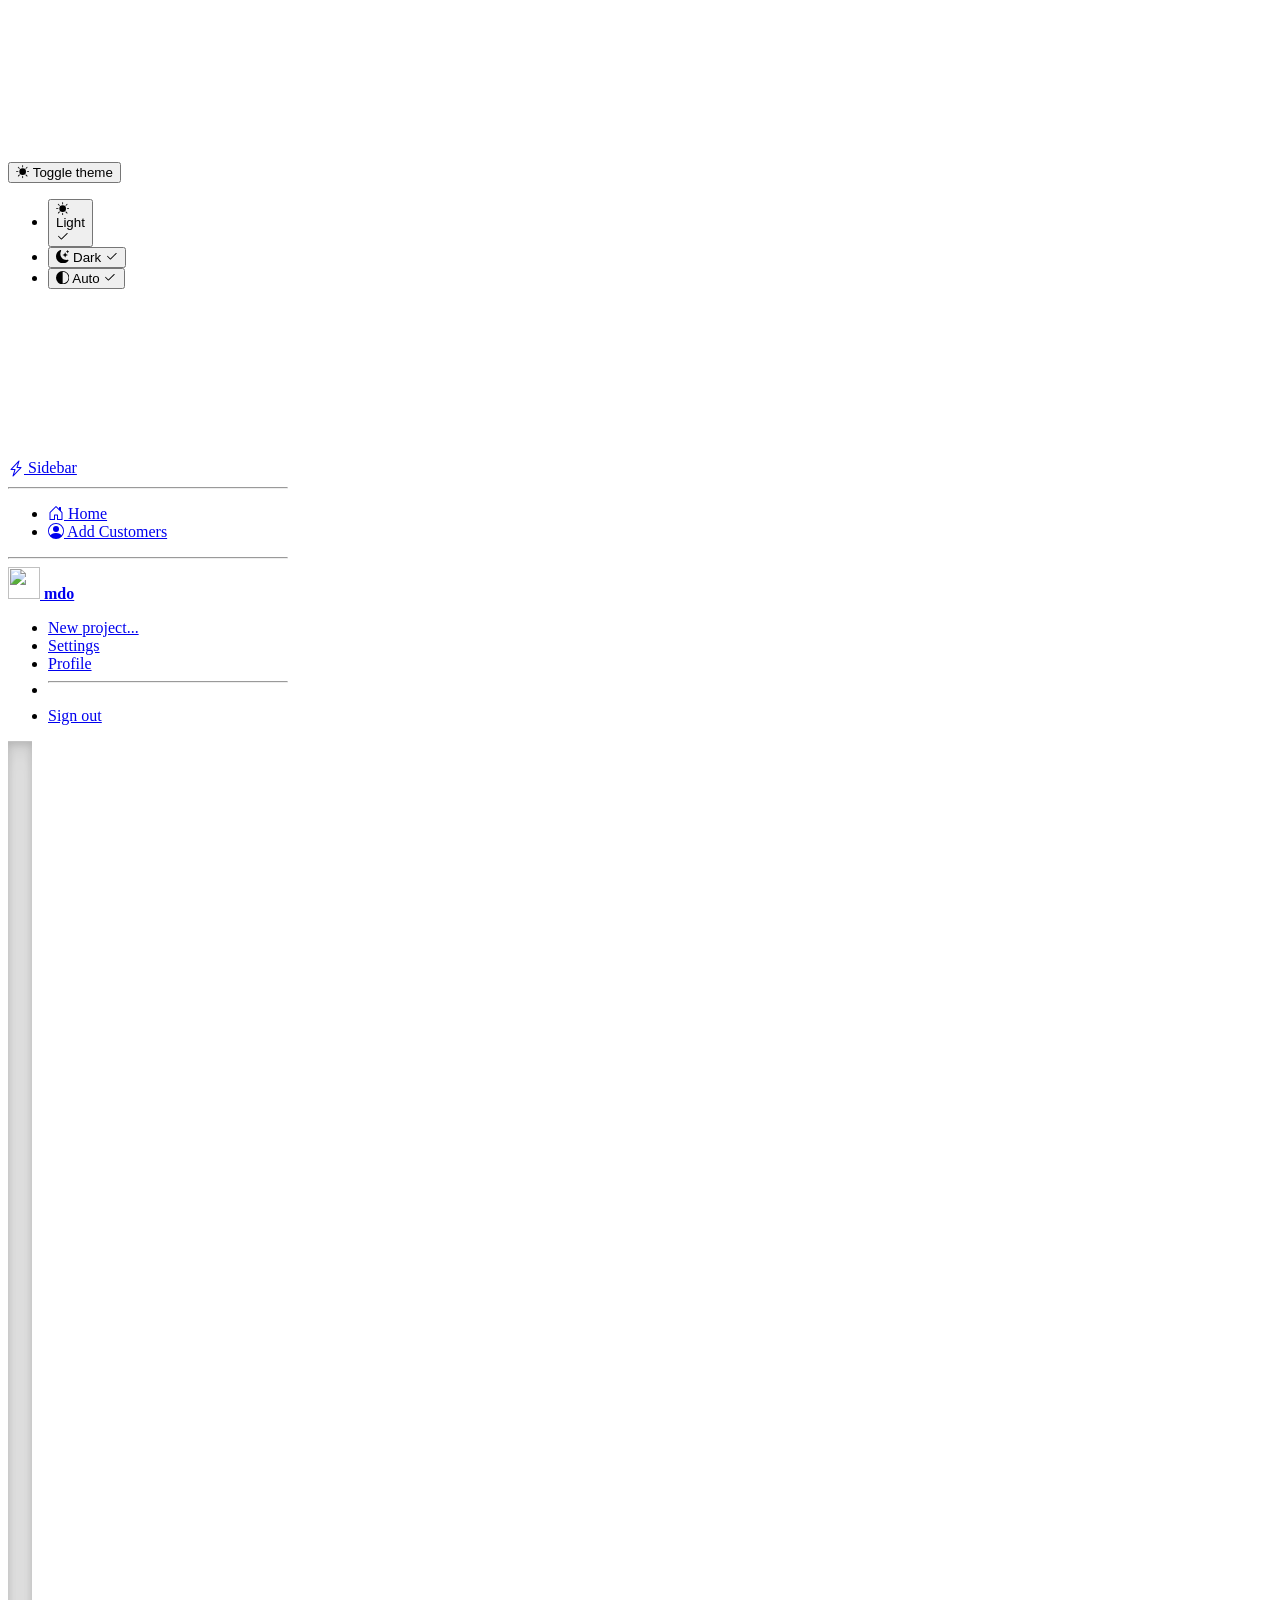
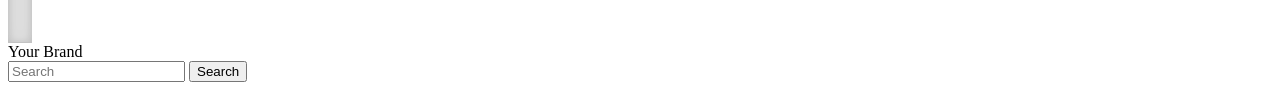
==== customer project/screens/add.html @ c03ac045 "home page" ====
<!doctype html>
<html lang="en" data-bs-theme="auto">
  <head>
    <meta charset="utf-8" />
    <meta name="viewport" content="width=device-width, initial-scale=1" />
    <meta name="description" content="" />
    <meta
      name="author"
      content="Mark Otto, Jacob Thornton, and Bootstrap contributors"
    />
    <meta name="generator" content="Astro v5.13.2" />
    <title>Customer project</title>

    <link
      rel="stylesheet"
      href="../bootstrap-icons-1.13.1/bootstrap-icons.min.css"
    />

    <link
      rel="canonical"
      href="https://getbootstrap.com/docs/5.3/examples/sidebars/"
    />
    <script src="../js/color-modes.js"></script>
    <link href="../css/bootstrap.min.css" rel="stylesheet" />
    <meta name="theme-color" content="#712cf9" />
    <link href="../css/sidebars.css" rel="stylesheet" />
    <style>
      .bd-placeholder-img {
        font-size: 1.125rem;
        text-anchor: middle;
        -webkit-user-select: none;
        -moz-user-select: none;
        user-select: none;
      }
      @media (min-width: 768px) {
        .bd-placeholder-img-lg {
          font-size: 3.5rem;
        }
      }
      .b-example-divider {
        width: 100%;
        height: 3rem;
        background-color: #0000001a;
        border: solid rgba(0, 0, 0, 0.15);
        border-width: 1px 0;
        box-shadow:
          inset 0 0.5em 1.5em #0000001a,
          inset 0 0.125em 0.5em #00000026;
      }
      .b-example-vr {
        flex-shrink: 0;
        width: 1.5rem;
        height: 100vh;
      }
      .bi {
        vertical-align: -0.125em;
        fill: currentColor;
      }
      .nav-scroller {
        position: relative;
        z-index: 2;
        height: 2.75rem;
        overflow-y: hidden;
      }
      .nav-scroller .nav {
        display: flex;
        flex-wrap: nowrap;
        padding-bottom: 1rem;
        margin-top: -1px;
        overflow-x: auto;
        text-align: center;
        white-space: nowrap;
        -webkit-overflow-scrolling: touch;
      }
      .btn-bd-primary {
        --bd-violet-bg: #712cf9;
        --bd-violet-rgb: 112.520718, 44.062154, 249.437846;
        --bs-btn-font-weight: 600;
        --bs-btn-color: var(--bs-white);
        --bs-btn-bg: var(--bd-violet-bg);
        --bs-btn-border-color: var(--bd-violet-bg);
        --bs-btn-hover-color: var(--bs-white);
        --bs-btn-hover-bg: #6528e0;
        --bs-btn-hover-border-color: #6528e0;
        --bs-btn-focus-shadow-rgb: var(--bd-violet-rgb);
        --bs-btn-active-color: var(--bs-btn-hover-color);
        --bs-btn-active-bg: #5a23c8;
        --bs-btn-active-border-color: #5a23c8;
      }
      .bd-mode-toggle {
        z-index: 1500;
      }
      .bd-mode-toggle .bi {
        width: 1em;
        height: 1em;
      }
      .bd-mode-toggle .dropdown-menu .active .bi {
        display: block !important;
      }
    </style>
  </head>
  <body>
    <svg xmlns="http://www.w3.org/2000/svg" class="d-none">
      <symbol id="check2" viewBox="0 0 16 16">
        <path
          d="M13.854 3.646a.5.5 0 0 1 0 .708l-7 7a.5.5 0 0 1-.708 0l-3.5-3.5a.5.5 0 1 1 .708-.708L6.5 10.293l6.646-6.647a.5.5 0 0 1 .708 0z"
        ></path>
      </symbol>
      <symbol id="circle-half" viewBox="0 0 16 16">
        <path
          d="M8 15A7 7 0 1 0 8 1v14zm0 1A8 8 0 1 1 8 0a8 8 0 0 1 0 16z"
        ></path>
      </symbol>
      <symbol id="moon-stars-fill" viewBox="0 0 16 16">
        <path
          d="M6 .278a.768.768 0 0 1 .08.858 7.208 7.208 0 0 0-.878 3.46c0 4.021 3.278 7.277 7.318 7.277.527 0 1.04-.055 1.533-.16a.787.787 0 0 1 .81.316.733.733 0 0 1-.031.893A8.349 8.349 0 0 1 8.344 16C3.734 16 0 12.286 0 7.71 0 4.266 2.114 1.312 5.124.06A.752.752 0 0 1 6 .278z"
        ></path>
        <path
          d="M10.794 3.148a.217.217 0 0 1 .412 0l.387 1.162c.173.518.579.924 1.097 1.097l1.162.387a.217.217 0 0 1 0 .412l-1.162.387a1.734 1.734 0 0 0-1.097 1.097l-.387 1.162a.217.217 0 0 1-.412 0l-.387-1.162A1.734 1.734 0 0 0 9.31 6.593l-1.162-.387a.217.217 0 0 1 0-.412l1.162-.387a1.734 1.734 0 0 0 1.097-1.097l.387-1.162zM13.863.099a.145.145 0 0 1 .274 0l.258.774c.115.346.386.617.732.732l.774.258a.145.145 0 0 1 0 .274l-.774.258a1.156 1.156 0 0 0-.732.732l-.258.774a.145.145 0 0 1-.274 0l-.258-.774a1.156 1.156 0 0 0-.732-.732l-.774-.258a.145.145 0 0 1 0-.274l.774-.258c.346-.115.617-.386.732-.732L13.863.1z"
        ></path>
      </symbol>
      <symbol id="sun-fill" viewBox="0 0 16 16">
        <path
          d="M8 12a4 4 0 1 0 0-8 4 4 0 0 0 0 8zM8 0a.5.5 0 0 1 .5.5v2a.5.5 0 0 1-1 0v-2A.5.5 0 0 1 8 0zm0 13a.5.5 0 0 1 .5.5v2a.5.5 0 0 1-1 0v-2A.5.5 0 0 1 8 13zm8-5a.5.5 0 0 1-.5.5h-2a.5.5 0 0 1 0-1h2a.5.5 0 0 1 .5.5zM3 8a.5.5 0 0 1-.5.5h-2a.5.5 0 0 1 0-1h2A.5.5 0 0 1 3 8zm10.657-5.657a.5.5 0 0 1 0 .707l-1.414 1.415a.5.5 0 1 1-.707-.708l1.414-1.414a.5.5 0 0 1 .707 0zm-9.193 9.193a.5.5 0 0 1 0 .707L3.05 13.657a.5.5 0 0 1-.707-.707l1.414-1.414a.5.5 0 0 1 .707 0zm9.193 2.121a.5.5 0 0 1-.707 0l-1.414-1.414a.5.5 0 0 1 .707-.707l1.414 1.414a.5.5 0 0 1 0 .707zM4.464 4.465a.5.5 0 0 1-.707 0L2.343 3.05a.5.5 0 1 1 .707-.707l1.414 1.414a.5.5 0 0 1 0 .708z"
        ></path>
      </symbol>
    </svg>
    <div
      class="dropdown position-fixed bottom-0 end-0 mb-3 me-3 bd-mode-toggle"
    >
      <button
        class="btn btn-bd-primary py-2 dropdown-toggle d-flex align-items-center"
        id="bd-theme"
        type="button"
        aria-expanded="false"
        data-bs-toggle="dropdown"
        aria-label="Toggle theme (auto)"
      >
        <svg class="bi my-1 theme-icon-active" aria-hidden="true">
          <use href="#circle-half"></use>
        </svg>
        <span class="visually-hidden" id="bd-theme-text">Toggle theme</span>
      </button>
      <ul
        class="dropdown-menu dropdown-menu-end shadow"
        aria-labelledby="bd-theme-text"
      >
        <li>
          <button
            type="button"
            class="dropdown-item d-flex align-items-center"
            data-bs-theme-value="light"
            aria-pressed="false"
          >
            <svg class="bi me-2 opacity-50" aria-hidden="true">
              <use href="#sun-fill"></use>
            </svg>
            Light
            <svg class="bi ms-auto d-none" aria-hidden="true">
              <use href="#check2"></use>
            </svg>
          </button>
        </li>
        <li>
          <button
            type="button"
            class="dropdown-item d-flex align-items-center"
            data-bs-theme-value="dark"
            aria-pressed="false"
          >
            <svg class="bi me-2 opacity-50" aria-hidden="true">
              <use href="#moon-stars-fill"></use>
            </svg>
            Dark
            <svg class="bi ms-auto d-none" aria-hidden="true">
              <use href="#check2"></use>
            </svg>
          </button>
        </li>
        <li>
          <button
            type="button"
            class="dropdown-item d-flex align-items-center active"
            data-bs-theme-value="auto"
            aria-pressed="true"
          >
            <svg class="bi me-2 opacity-50" aria-hidden="true">
              <use href="#circle-half"></use>
            </svg>
            Auto
            <svg class="bi ms-auto d-none" aria-hidden="true">
              <use href="#check2"></use>
            </svg>
          </button>
        </li>
      </ul>
    </div>
    <svg xmlns="http://www.w3.org/2000/svg" class="d-none">
      <symbol id="bootstrap" viewBox="0 0 118 94">
        <title>Bootstrap</title>
        <path
          fill-rule="evenodd"
          clip-rule="evenodd"
          d="M24.509 0c-6.733 0-11.715 5.893-11.492 12.284.214 6.14-.064 14.092-2.066 20.577C8.943 39.365 5.547 43.485 0 44.014v5.972c5.547.529 8.943 4.649 10.951 11.153 2.002 6.485 2.28 14.437 2.066 20.577C12.794 88.106 17.776 94 24.51 94H93.5c6.733 0 11.714-5.893 11.491-12.284-.214-6.14.064-14.092 2.066-20.577 2.009-6.504 5.396-10.624 10.943-11.153v-5.972c-5.547-.529-8.934-4.649-10.943-11.153-2.002-6.484-2.28-14.437-2.066-20.577C105.214 5.894 100.233 0 93.5 0H24.508zM80 57.863C80 66.663 73.436 72 62.543 72H44a2 2 0 01-2-2V24a2 2 0 012-2h18.437c9.083 0 15.044 4.92 15.044 12.474 0 5.302-4.01 10.049-9.119 10.88v.277C75.317 46.394 80 51.21 80 57.863zM60.521 28.34H49.948v14.934h8.905c6.884 0 10.68-2.772 10.68-7.727 0-4.643-3.264-7.207-9.012-7.207zM49.948 49.2v16.458H60.91c7.167 0 10.964-2.876 10.964-8.281 0-5.406-3.903-8.178-11.425-8.178H49.948z"
        ></path>
      </symbol>
      <symbol id="home" viewBox="0 0 16 16">
        <path
          d="M8.354 1.146a.5.5 0 0 0-.708 0l-6 6A.5.5 0 0 0 1.5 7.5v7a.5.5 0 0 0 .5.5h4.5a.5.5 0 0 0 .5-.5v-4h2v4a.5.5 0 0 0 .5.5H14a.5.5 0 0 0 .5-.5v-7a.5.5 0 0 0-.146-.354L13 5.793V2.5a.5.5 0 0 0-.5-.5h-1a.5.5 0 0 0-.5.5v1.293L8.354 1.146zM2.5 14V7.707l5.5-5.5 5.5 5.5V14H10v-4a.5.5 0 0 0-.5-.5h-3a.5.5 0 0 0-.5.5v4H2.5z"
        ></path>
      </symbol>
      <symbol id="speedometer2" viewBox="0 0 16 16">
        <path
          d="M8 4a.5.5 0 0 1 .5.5V6a.5.5 0 0 1-1 0V4.5A.5.5 0 0 1 8 4zM3.732 5.732a.5.5 0 0 1 .707 0l.915.914a.5.5 0 1 1-.708.708l-.914-.915a.5.5 0 0 1 0-.707zM2 10a.5.5 0 0 1 .5-.5h1.586a.5.5 0 0 1 0 1H2.5A.5.5 0 0 1 2 10zm9.5 0a.5.5 0 0 1 .5-.5h1.5a.5.5 0 0 1 0 1H12a.5.5 0 0 1-.5-.5zm.754-4.246a.389.389 0 0 0-.527-.02L7.547 9.31a.91.91 0 1 0 1.302 1.258l3.434-4.297a.389.389 0 0 0-.029-.518z"
        ></path>
        <path
          fill-rule="evenodd"
          d="M0 10a8 8 0 1 1 15.547 2.661c-.442 1.253-1.845 1.602-2.932 1.25C11.309 13.488 9.475 13 8 13c-1.474 0-3.31.488-4.615.911-1.087.352-2.49.003-2.932-1.25A7.988 7.988 0 0 1 0 10zm8-7a7 7 0 0 0-6.603 9.329c.203.575.923.876 1.68.63C4.397 12.533 6.358 12 8 12s3.604.532 4.923.96c.757.245 1.477-.056 1.68-.631A7 7 0 0 0 8 3z"
        ></path>
      </symbol>
      <symbol id="table" viewBox="0 0 16 16">
        <path
          d="M0 2a2 2 0 0 1 2-2h12a2 2 0 0 1 2 2v12a2 2 0 0 1-2 2H2a2 2 0 0 1-2-2V2zm15 2h-4v3h4V4zm0 4h-4v3h4V8zm0 4h-4v3h3a1 1 0 0 0 1-1v-2zm-5 3v-3H6v3h4zm-5 0v-3H1v2a1 1 0 0 0 1 1h3zm-4-4h4V8H1v3zm0-4h4V4H1v3zm5-3v3h4V4H6zm4 4H6v3h4V8z"
        ></path>
      </symbol>
      <symbol id="people-circle" viewBox="0 0 16 16">
        <path d="M11 6a3 3 0 1 1-6 0 3 3 0 0 1 6 0z"></path>
        <path
          fill-rule="evenodd"
          d="M0 8a8 8 0 1 1 16 0A8 8 0 0 1 0 8zm8-7a7 7 0 0 0-5.468 11.37C3.242 11.226 4.805 10 8 10s4.757 1.225 5.468 2.37A7 7 0 0 0 8 1z"
        ></path>
      </symbol>
      <symbol id="grid" viewBox="0 0 16 16">
        <path
          d="M1 2.5A1.5 1.5 0 0 1 2.5 1h3A1.5 1.5 0 0 1 7 2.5v3A1.5 1.5 0 0 1 5.5 7h-3A1.5 1.5 0 0 1 1 5.5v-3zM2.5 2a.5.5 0 0 0-.5.5v3a.5.5 0 0 0 .5.5h3a.5.5 0 0 0 .5-.5v-3a.5.5 0 0 0-.5-.5h-3zm6.5.5A1.5 1.5 0 0 1 10.5 1h3A1.5 1.5 0 0 1 15 2.5v3A1.5 1.5 0 0 1 13.5 7h-3A1.5 1.5 0 0 1 9 5.5v-3zm1.5-.5a.5.5 0 0 0-.5.5v3a.5.5 0 0 0 .5.5h3a.5.5 0 0 0 .5-.5v-3a.5.5 0 0 0-.5-.5h-3zM1 10.5A1.5 1.5 0 0 1 2.5 9h3A1.5 1.5 0 0 1 7 10.5v3A1.5 1.5 0 0 1 5.5 15h-3A1.5 1.5 0 0 1 1 13.5v-3zm1.5-.5a.5.5 0 0 0-.5.5v3a.5.5 0 0 0 .5.5h3a.5.5 0 0 0 .5-.5v-3a.5.5 0 0 0-.5-.5h-3zm6.5.5A1.5 1.5 0 0 1 10.5 9h3a1.5 1.5 0 0 1 1.5 1.5v3a1.5 1.5 0 0 1-1.5 1.5h-3A1.5 1.5 0 0 1 9 13.5v-3zm1.5-.5a.5.5 0 0 0-.5.5v3a.5.5 0 0 0 .5.5h3a.5.5 0 0 0 .5-.5v-3a.5.5 0 0 0-.5-.5h-3z"
        ></path>
      </symbol>
    </svg>

    <main class="d-flex flex-nowrap border">
      <!-- sidebar ::  -->
      <div
        class="d-flex flex-column flex-shrink-0 p-3 text-bg-dark"
        style="width: 280px"
      >
        <a
          href="/"
          class="d-flex align-items-center mb-3 mb-md-0 me-md-auto text-white text-decoration-none"
        >
          <i class="bi bi-lightning-charge fs-2 me-3"></i>
          <span class="fs-4">Sidebar</span>
        </a>

        <hr />
        <ul class="nav nav-pills flex-column mb-auto">
          <li class="nav-item">
            <a href="/" class="nav-link text-white" aria-current="page">
              <svg
                class="bi pe-none me-2"
                width="16"
                height="16"
                aria-hidden="true"
              >
                <use xlink:href="#home"></use>
              </svg>
              Home
            </a>
          </li>

          <li>
            <a href="./screens/add.html" class="nav-link text-white active">
              <svg
                class="bi pe-none me-2"
                width="16"
                height="16"
                aria-hidden="true"
              >
                <use xlink:href="#people-circle"></use>
              </svg>
              Add Customers
            </a>
          </li>
        </ul>
        <hr />
        <div class="dropdown">
          <a
            href="#"
            class="d-flex align-items-center text-white text-decoration-none dropdown-toggle"
            data-bs-toggle="dropdown"
            aria-expanded="false"
          >
            <img
              src="https://github.com/mdo.png"
              alt=""
              width="32"
              height="32"
              class="rounded-circle me-2"
            />
            <strong>mdo</strong>
          </a>
          <ul class="dropdown-menu dropdown-menu-dark text-small shadow">
            <li><a class="dropdown-item" href="#">New project...</a></li>
            <li><a class="dropdown-item" href="#">Settings</a></li>
            <li><a class="dropdown-item" href="#">Profile</a></li>
            <li><hr class="dropdown-divider" /></li>
            <li><a class="dropdown-item" href="#">Sign out</a></li>
          </ul>
        </div>
      </div>

      <div class="b-example-divider b-example-vr"></div>

      <section class="border w-100">
        <!-- //// navbar :::  -->

        <nav class="navbar bg-body-tertiary">
          <div
            class="container-fluid justify-content-center justify-content-md-between flex-column flex-md-row"
          >
            <a class="navbar-brand fw-bolder fs-3">Your Brand</a>
            <form class="d-flex" role="search">
              <input
                class="form-control me-2"
                type="search"
                placeholder="Search"
                aria-label="Search"
              />
              <button class="btn btn-outline-success" type="submit">
                Search
              </button>
            </form>
          </div>
        </nav>
      </section>
    </main>

    <script src="../js/bootstrap.bundle.min.js" class="astro-vvvwv3sm"></script>
    <script src="../js/sidebars.js" class="astro-vvvwv3sm"></script>
  </body>
</html>
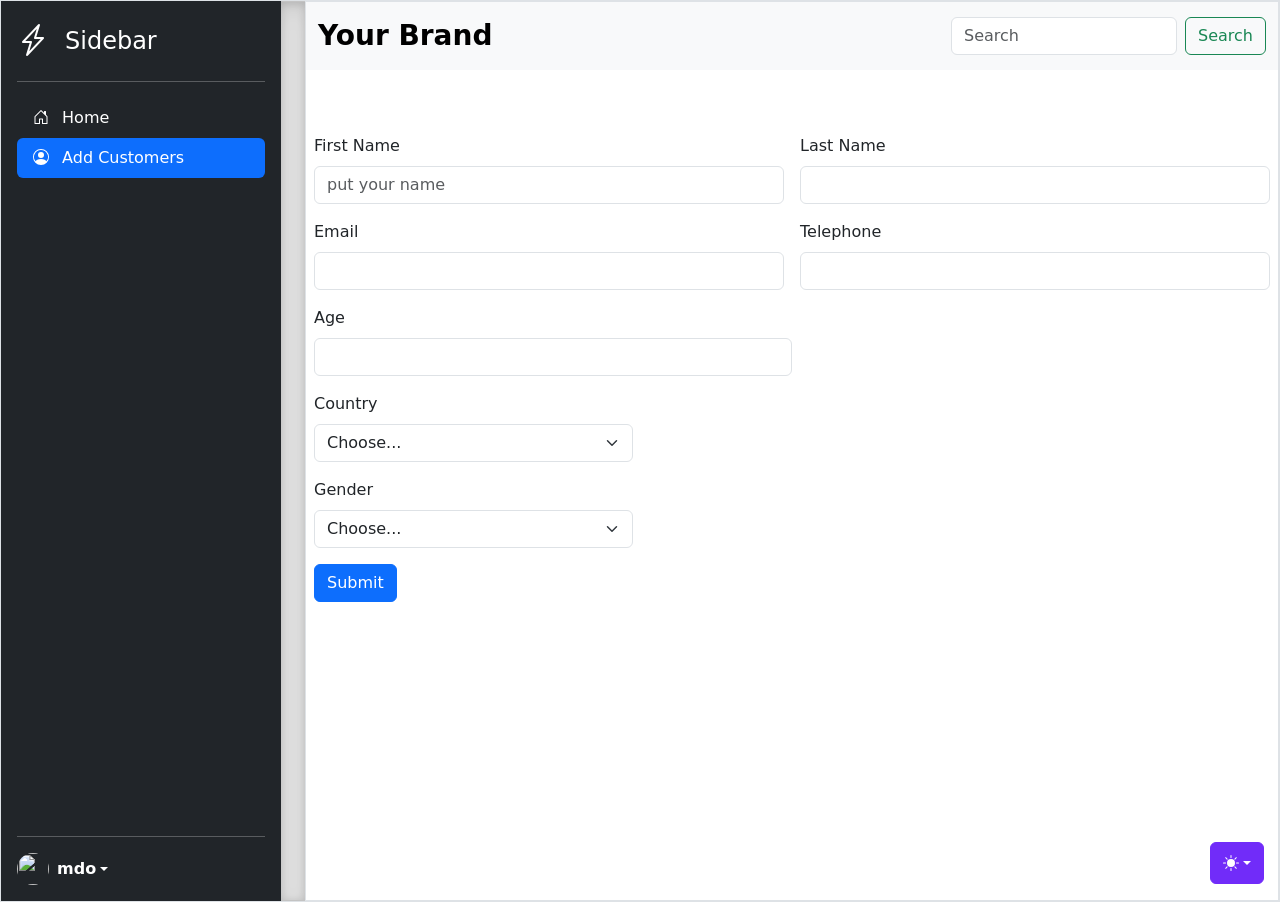
==== commit b9ae0d64: "add page , edit page" ====
--- a/customer project/screens/add.html
+++ b/customer project/screens/add.html
@@ -9,7 +9,7 @@
       content="Mark Otto, Jacob Thornton, and Bootstrap contributors"
     />
     <meta name="generator" content="Astro v5.13.2" />
-    <title>Customer project</title>
+    <title>Add page</title>
 
     <link
       rel="stylesheet"
@@ -331,6 +331,67 @@
             </form>
           </div>
         </nav>
+
+        <!-- ////// form ::: -->
+        <form class="row g-3 mt-5">
+          <div class="col-md-6">
+            <label for="inputEmail4" class="form-label">First Name</label>
+            <input
+              type="text"
+              class="form-control"
+              id="inputEmail4"
+              placeholder="put your name"
+            />
+          </div>
+
+          <div class="col-md-6">
+            <label for="inputEmail4" class="form-label">Last Name</label>
+            <input type="text" class="form-control" id="inputEmail4" />
+          </div>
+
+          <div class="col-md-6">
+            <label for="inputEmail4" class="form-label">Email</label>
+            <input type="email" class="form-control" id="inputEmail4" />
+          </div>
+
+          <div class="col-md-6">
+            <label for="inputEmail4" class="form-label">Telephone</label>
+            <input type="tel" class="form-control" id="inputEmail4" />
+          </div>
+
+          <div>
+            <div class="col-md-6">
+              <label for="inputEmail4" class="form-label">Age</label>
+              <input type="number" class="form-control" id="inputEmail4" />
+            </div>
+          </div>
+
+          <div>
+            <div class="col-md-4">
+              <label for="inputState" class="form-label">Country</label>
+              <select id="inputState" class="form-select">
+                <option hidden selected>Choose...</option>
+                <option>Tunisia</option>
+                <option>Germany</option>
+              </select>
+            </div>
+          </div>
+
+          <div>
+            <div class="col-md-4">
+              <label for="inputState" class="form-label">Gender</label>
+              <select id="inputState" class="form-select">
+                <option selected hidden>Choose...</option>
+                <option>Male</option>
+                <option>Female</option>
+              </select>
+            </div>
+          </div>
+
+          <div class="col-12">
+            <button type="submit" class="btn btn-primary">Submit</button>
+          </div>
+        </form>
       </section>
     </main>
 
--- a/customer project/css/sidebars.css
+++ b/customer project/css/sidebars.css
@@ -0,0 +1,65 @@
+body {
+  min-height: 100vh;
+  min-height: -webkit-fill-available;
+}
+
+html {
+  height: -webkit-fill-available;
+}
+
+main {
+  height: 100vh;
+  height: -webkit-fill-available;
+
+  overflow-x: auto;
+  overflow-y: hidden;
+}
+
+.dropdown-toggle {
+  outline: 0;
+}
+
+.btn-toggle {
+  padding: 0.25rem 0.5rem;
+  font-weight: 600;
+  color: var(--bs-emphasis-color);
+  background-color: transparent;
+}
+.btn-toggle:hover,
+.btn-toggle:focus {
+  color: rgba(var(--bs-emphasis-color-rgb), 0.85);
+  background-color: var(--bs-tertiary-bg);
+}
+
+.btn-toggle::before {
+  width: 1.25em;
+  line-height: 0;
+  content: url("data:image/svg+xml,%3csvg xmlns='http://www.w3.org/2000/svg' width='16' height='16' viewBox='0 0 16 16'%3e%3cpath fill='none' stroke='rgba%280,0,0,.5%29' stroke-linecap='round' stroke-linejoin='round' stroke-width='2' d='M5 14l6-6-6-6'/%3e%3c/svg%3e");
+  transition: transform 0.35s ease;
+  transform-origin: 0.5em 50%;
+}
+
+[data-bs-theme="dark"] .btn-toggle::before {
+  content: url("data:image/svg+xml,%3csvg xmlns='http://www.w3.org/2000/svg' width='16' height='16' viewBox='0 0 16 16'%3e%3cpath fill='none' stroke='rgba%28255,255,255,.5%29' stroke-linecap='round' stroke-linejoin='round' stroke-width='2' d='M5 14l6-6-6-6'/%3e%3c/svg%3e");
+}
+
+.btn-toggle[aria-expanded="true"] {
+  color: rgba(var(--bs-emphasis-color-rgb), 0.85);
+}
+.btn-toggle[aria-expanded="true"]::before {
+  transform: rotate(90deg);
+}
+
+.btn-toggle-nav a {
+  padding: 0.1875rem 0.5rem;
+  margin-top: 0.125rem;
+  margin-left: 1.25rem;
+}
+.btn-toggle-nav a:hover,
+.btn-toggle-nav a:focus {
+  background-color: var(--bs-tertiary-bg);
+}
+
+.scrollarea {
+  overflow-y: auto;
+}
